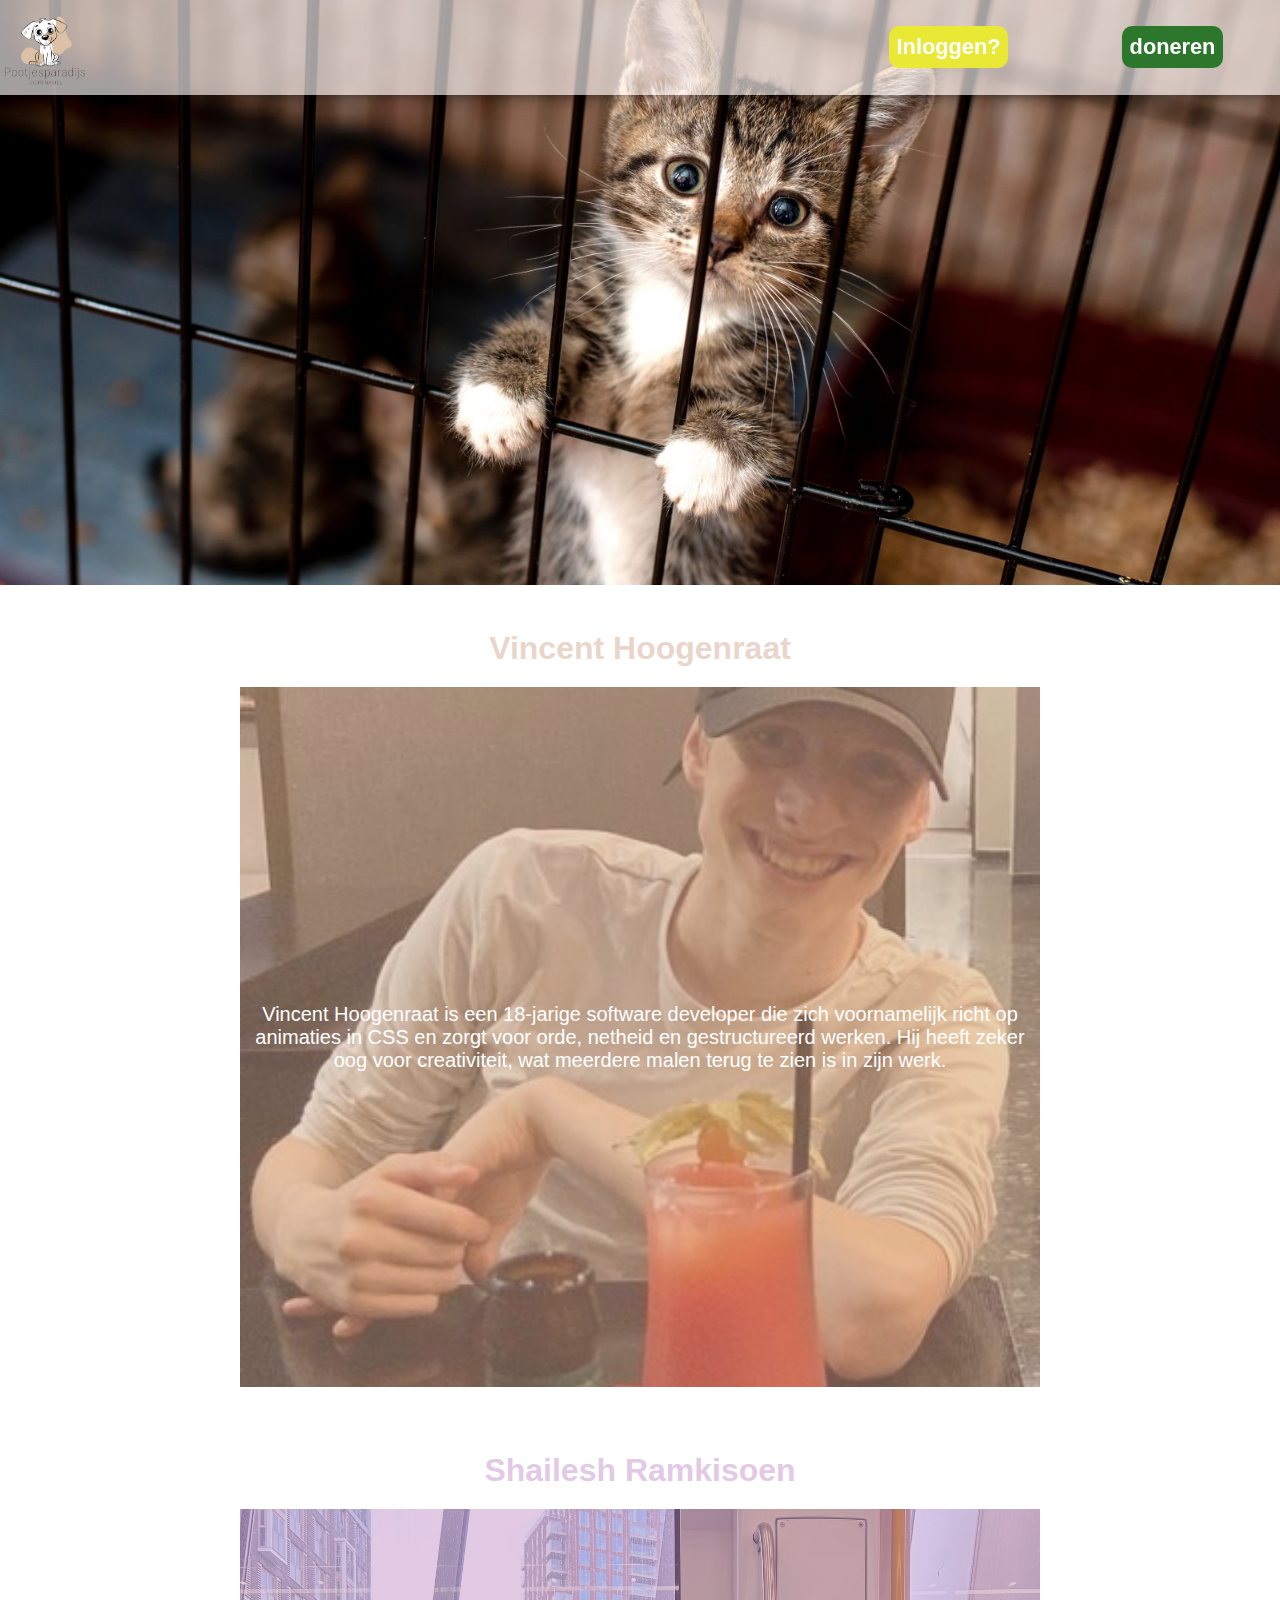
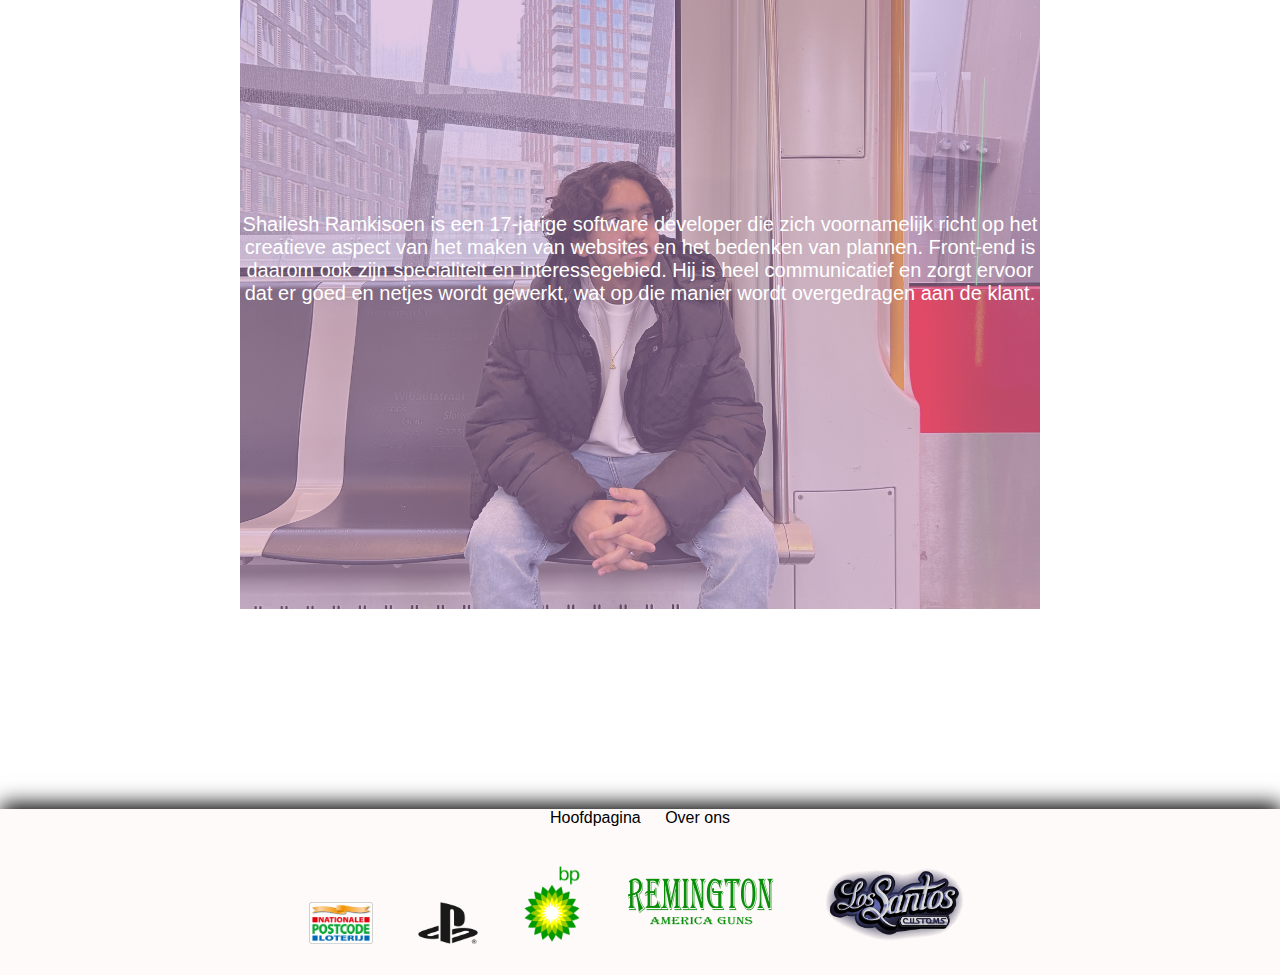
==== pages/about_us.html @ f4b12526 "final final final" ====
<!DOCTYPE html>
<html lang="en">

<head>
    <meta charset="UTF-8">
    <meta http-equiv="X-UA-Compatible" content="IE=edge">
    <meta name="viewport" content="width=device-width, initial-scale=1.0">
    <title>About us</title>
    <link rel="stylesheet" href="../style/about.css">
    <link rel="stylesheet" href="../style/site.css">
</head>

<body>
    <header>
        <div class="wrapper">
            <a href="../index.html" id="logo_header">
                <img src="../media/img/Logo.png" alt="Logo Pootjesparadijs" id="logo">
            </a>
            <div id="filler"></div>
            <div id="buttons">
                <a href="./pages/login.html">
                    <div id="log" class="header_bttn">
                        <span class="span_buttons">Inloggen?</span>
                    </div>
                </a>
                <div onclick="doneer()">
                    <div id="don" class="header_bttn">
                        <span class="span_buttons">doneren</span>
                    </div>
                </div>                
            </div>
        </div>
    </header>
    <div class="header_img"></div>

    <div class="wrapper3">

        <div class="wrapper1">
            <div class="container1">
                <h1 class="name1">Vincent Hoogenraat</h1>
            </div>
            <div class="container">
                <div class="photo photo1">
                    <img src="../media/img/VincentHoogenraat.jpeg" alt="Foto 1">
                    <div class="overlay overlay1">
                        <div class="text">Vincent Hoogenraat is een 18-jarige software developer die zich voornamelijk
                            richt op animaties in CSS en zorgt voor orde, netheid en gestructureerd werken. Hij heeft
                            zeker oog voor creativiteit, wat meerdere malen terug te zien is in zijn werk.</div>
                    </div>

                </div>
            </div>
        </div>
        <div class="wrapper1">
            <div class="container2">
                <h1 class="name2">Shailesh Ramkisoen</h1>
            </div>
            <div class="photo photo2">
                <img src="../media/img/ShaileshRamkisoen.jpeg" alt="Foto 2">
                <div class="overlay overlay2">
                    <div class="text2">Shailesh Ramkisoen is een 17-jarige software developer die zich voornamelijk
                        richt op het creatieve aspect van het maken van websites en het bedenken van plannen. Front-end
                        is daarom ook zijn specialiteit en interessegebied. Hij is heel communicatief en zorgt ervoor
                        dat er goed en netjes wordt gewerkt, wat op die manier wordt overgedragen aan de klant.</div>
                </div>
            </div>
        </div>
    </div>
    <div id="footer">
        <div class="footer_links">
            <a href="../index.html">Hoofdpagina</a>
            <a href="about_us.html">Over ons</a>
            <!--- Voeg hier meer links toe naarmate het nodig is --->
        </div>
        <div class="filler3"></div>
        <div class="footer_cont" id="footer_main2">
            <div class="footer_img">
                <a href="https://www.postcodeloterij.nl" target="_blank">
                    <img src="../media/img/PostcodeLoterij.png" alt="PostcodeLoterij" width="64px" height="42px">
                </a>
                <a href="https://www.playstation.com/en-us/" target="_blank">
                    <img src="../media/img/Playstation.png" alt="Playstation" width="60px" height="42px">
                </a>
                <a href="https://www.bp.com/" target="_blank">
                    <img src="../media/img/bp.png" alt="Shell" width="60px" height="80px">
                </a>
                <a href="https://www.remarms.com/" target="_blank">
                    <img src="../media/img/REM-L.png" alt="Shell" width="150px" height="80px">
                </a>
                <a href="https://gta.fandom.com/wiki/Los_Santos_Customs" target="_blank">
                    <img src="../media/img/LosSantosCustoms.webp" alt="Shell" width="150px" height="80px">
                </a>
            </div>
        </div>
        <div class="filler3"></div>
    </div>
    <script src="../script/doneer.js"></script>
</body>

</html>
---- style/about.css ----
.header_img {
    display: flex;
    justify-content: flex-start;
    height: 65vh; 
    overflow: hidden; 
    background-image: url(../media/img/Dierenasiel.jpg);
    background-repeat: no-repeat;
    background-size: cover;
    background-position: center;
    width: 100vw;
  }
  .container-logo {
    position: fixed;
    top: 0;
    left: 0;
  }
  
  .logo {
    width: 120px; 
    height: auto; 
  }

  
  .wrapper1 {
    display: flex;
    flex-direction: column;
    align-items: center;
    margin-top: 5vh;
  }

  .wrapper3 {
    display: flex;
    flex-direction: row;
    justify-content : center;
  }

.photo {
    position: relative;
    margin: 20px;
    width: 800px;
    height: 700px; 
    overflow: hidden;
}

.photo img {
    width: 100%;
    height: 100%;
    object-fit: cover; 
    transition: transform 0.3s ease; 
}

.photo:hover img {
    transform: scale(1.1);
}

.overlay {
    position: absolute;
    top: 0;
    left: 0;
    width: 100%;
    height: 100%;
    transition: .5s ease;
    display: flex;
    justify-content: center;
    align-items: center;
    text-align: center;
}

.overlay1 {
    background-color: rgba(212, 172, 149, 0.5);
}

.overlay2 {
    background-color: rgba(198,147,203, 0.5);
}

.text {
    color: white;
    font-size: 20px;
}
.text2 {
    color: white;
    font-size: 20px;
}

.photo:hover .overlay {
    opacity: 0.5;
}
.photo2:hover .overlay {
    opacity: 0.5;
}
.name1{
    color:rgba(212, 172, 149, 0.5); 
}

.name2{
    color:rgba(198,147,203, 0.5);; ;
}

/* media query's */

@media only screen and (max-width: 1600px)  {
    .wrapper3 {
        flex-direction: column;
    }
}

@media only screen and (max-width: 820px)  {
    .photo {
        width: 600px;
    }
}

@media only screen and (max-width: 440px)  {
    .photo {
        width: 90%;
        height: 90%;
    }
}
---- style/site.css ----
body {
    overflow-x: hidden;
    margin: 0;
    font-family: Gill Sans, sans-serif;
    color: white;
    user-select: none;
}

h1,h2,h3,h4,h5,h6 {
    margin: 0;
}

header {
    position: fixed;
    z-index: 2  ;
    height: 10.5vh;
    box-shadow: 1px -5px 20px black;
    background-color:rgba(255, 250, 250, 0.635);
    width: 100vw;
}

.header_img {
    user-select: none;
    background-repeat: no-repeat;
    background-size: cover;
    background-position: center;
    width: 100vw;
    display: flex;
    height: 65vh; 
    overflow: hidden; 
    justify-content: center;
    align-items: center;
}

.wrapper {
    height: 100%;
    width: 100%;
    display: flex;
}

#filler {
    width: 55%;
}

#logo_header {
    width: 10%;
    user-select: none;
}

#logo {
    height: 90%;
    margin: 3px;
    user-select: none;
}

#buttons {
    display: flex;
    justify-content: space-around;
    align-items: center;
    width: 35%;
    text-align: center;
}

.header_bttn {
    border-radius: 10px;
    height: 70%;
    padding: 3px;
    text-align: center;
    display: flex;
    justify-content: center;
    align-items: center;
    font-weight: bolder;
}

.span_buttons {
    font-size: 1.7vw;
    padding: 5px;
}

#log {
    background-color: rgb(232, 232, 53);
}

#don {
    background-color: rgb(45, 119, 45);
}


a {
    text-decoration: none;
    color: inherit;
}

/*Footer*/

#footer {
    background-color: rgb(255, 250, 250);
    height: auto;
    height: 13vw;
    width: 100%;
    margin-top: 20vh;
    display: flex;
    flex-direction: column;
    align-items: center; 
    justify-content: flex-end; 
    box-shadow: 1px -5px 20px black;
    text-align: center; 
}
.footer_cont {
    margin: 10px; 
    text-align: center; 
}


.footer_cont a {
    margin: 0 20px; 
}

.footer_links {
    margin-bottom: 10px; 
}

.footer_links a {
    text-decoration: none;
    color: black;
    margin: 0 10px; 
}

.footer_links a {
    text-decoration: none;
    color: black;
    margin: 0 10px; 
}

#footer > * {
    height: inherit;
}

.filler3 {
    width: 12.5%;
}

/*Donate code*/
#donate {
    position: fixed;
    top: 50%;
    left: 50%;
    transform: translate(-50%, -50%);
    z-index: 9999;
    border: none;
    
}

.donation-wrapper {
    background-color: #fff;
    border-radius: 10px;
    padding: 20px;
    box-shadow: 0 0 10px rgba(0, 0, 0, 0.1);
    text-align: center;
}

.donation-wrapper h1 {
    margin-bottom: 20px;
    color: #333;
}

.donation-options {
    display: flex;
    flex-wrap: wrap;
    justify-content: center;
}

.donation-option {
    background-color: #007bff;
    color: #fff;
    border-radius: 5px;
    padding: 10px 20px;
    margin: 10px;
    cursor: pointer;
    transition: background-color 0.3s ease;
}

.donation-option:hover {
    background-color: #0056b3;
}

.custom-donation {
    margin-top: 20px;
}

.custom-donation input {
    border: 1px solid #ccc;
    border-radius: 5px;
    padding: 5px;
    width: 100px;
    margin-right: 10px;
    text-align: center;
}

.custom-donation button {
    background-color: #007bff;
    color: #fff;
    border: none;
    padding: 8px 20px;
    cursor: pointer;
    border-radius: 5px;
    transition: background-color 0.3s ease;
}

.custom-donation button:hover {
    background-color: #0056b3;
}

.don_select {
    background-color: #0056b3;
}

/*Media Querry*/
@media only screen and (max-width: 600px){
    #buttons {
      flex-direction: column;
    }
    .span_buttons {
      font-size: 3vw;
    }
    body {
        overflow-x: hidden;
    }
  }
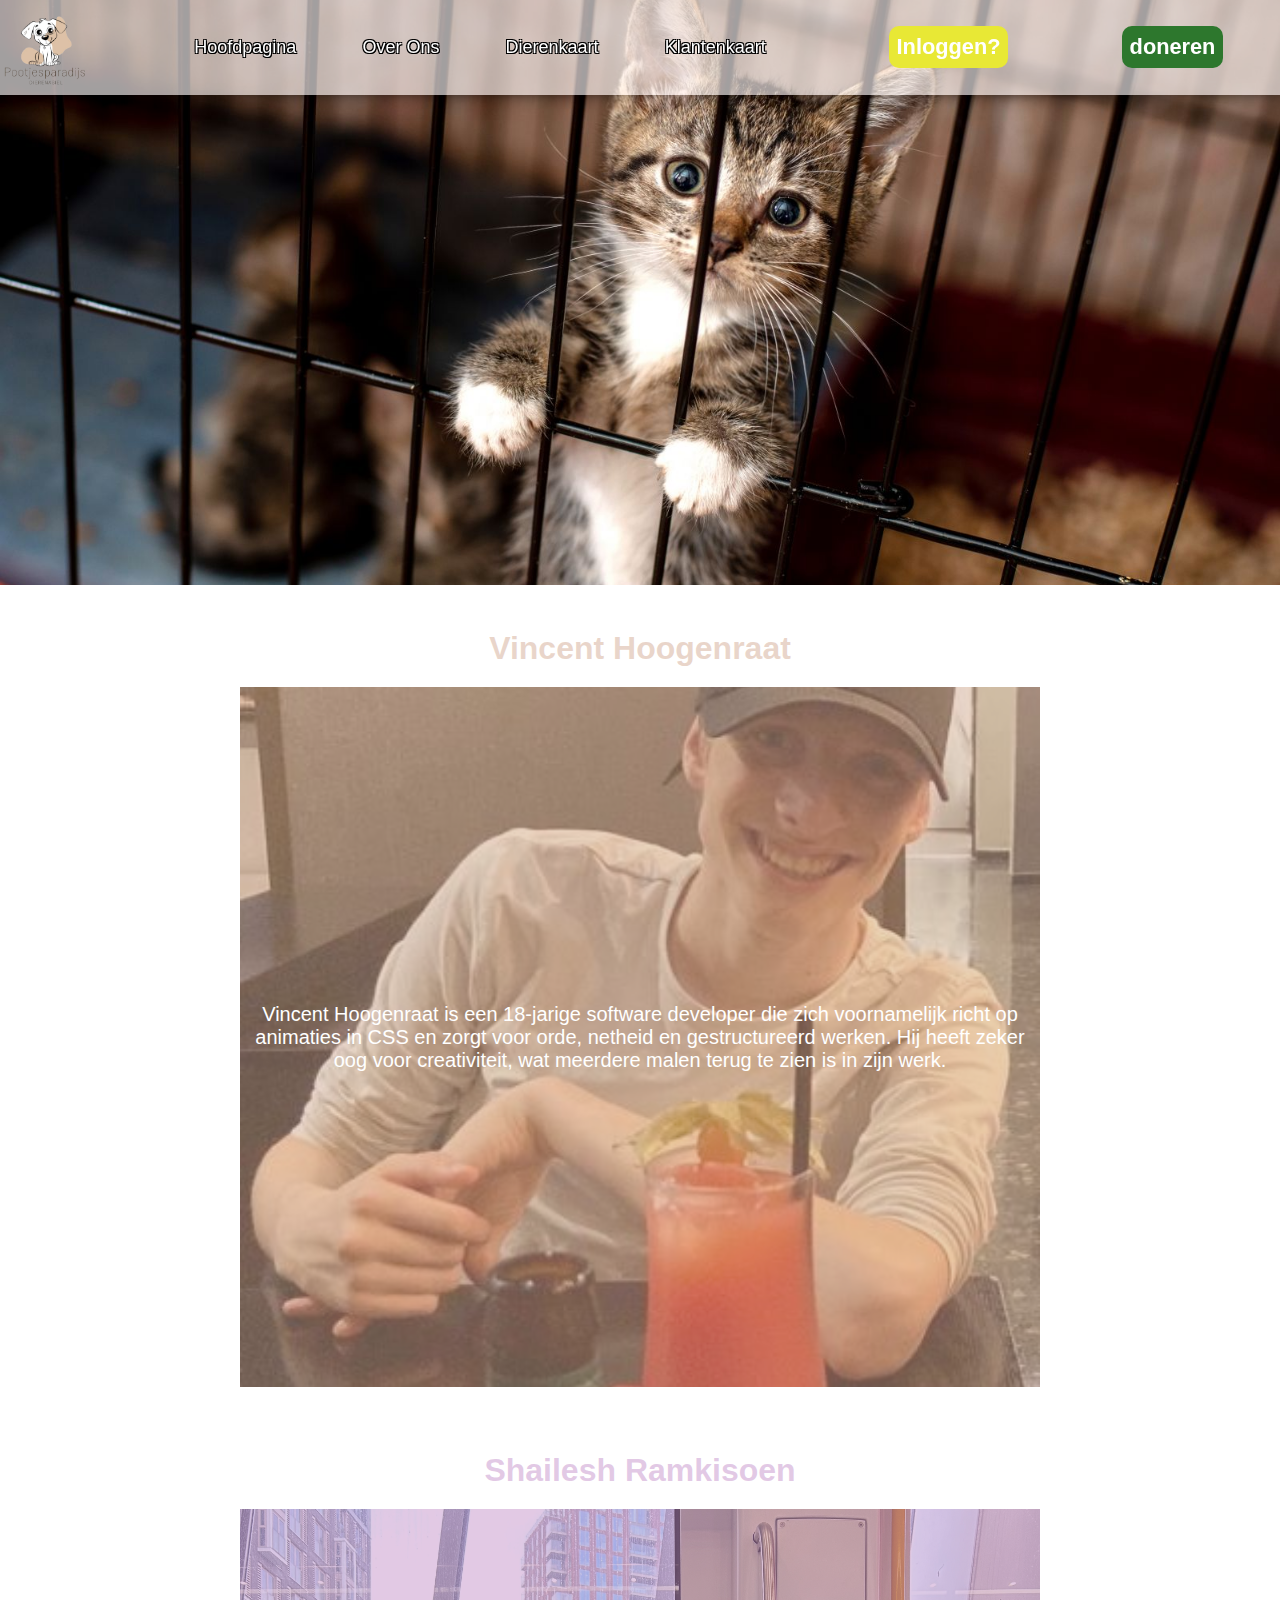
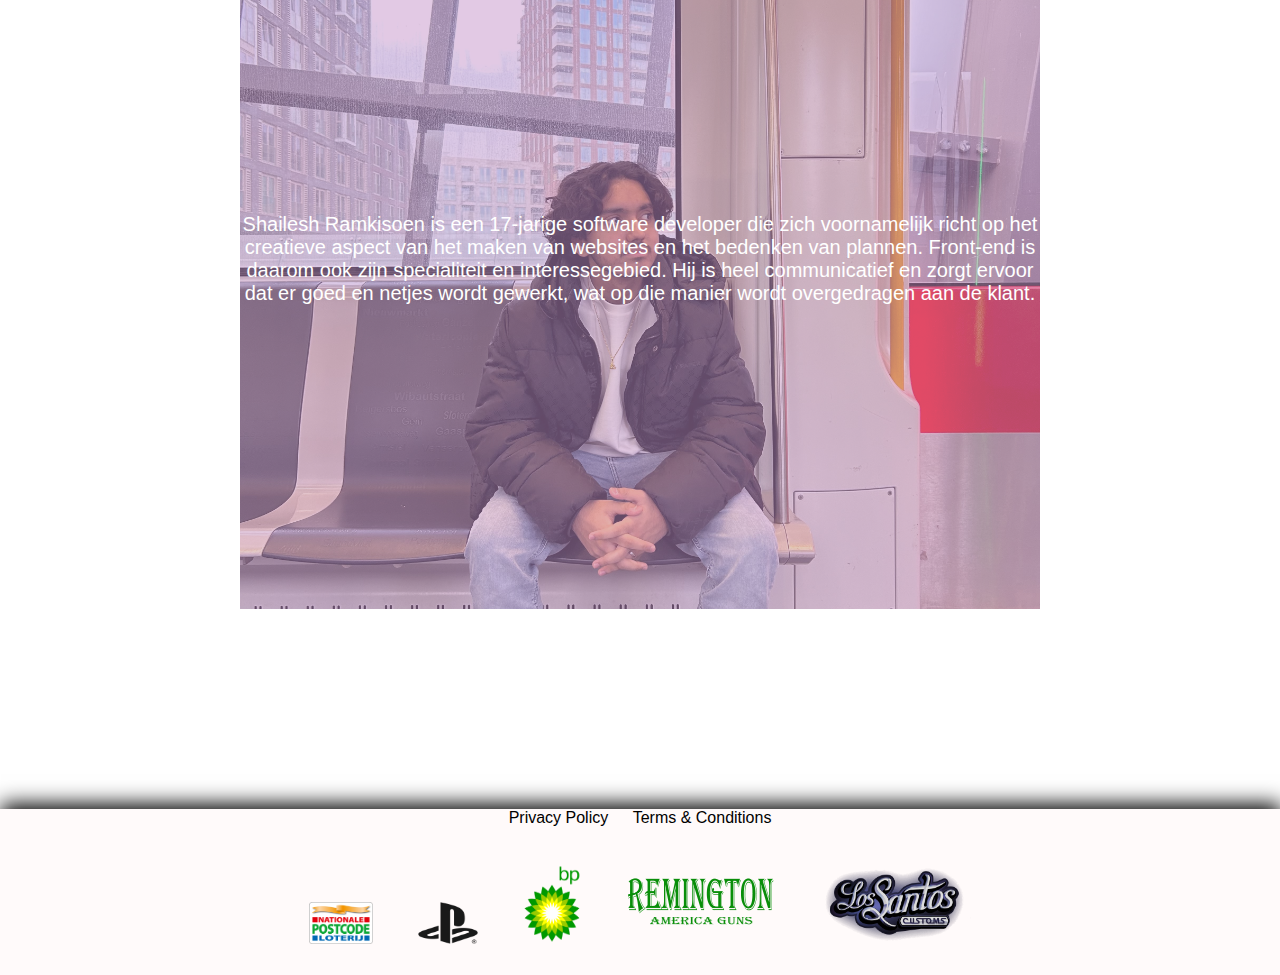
==== commit 2dea3967: "Menu aangemaakt zie description" ====
--- a/pages/about_us.html
+++ b/pages/about_us.html
@@ -13,10 +13,15 @@
 <body>
     <header>
         <div class="wrapper">
-            <a href="../index.html" id="logo_header">
+            <a href="index.php" id="logo_header">
                 <img src="../media/img/Logo.png" alt="Logo Pootjesparadijs" id="logo">
             </a>
-            <div id="filler"></div>
+            <div id="menuWrapper">
+                <a class="active" href="index.php">Hoofdpagina</a>
+                <a href="about_us.html">Over Ons</a>
+                <a href="dierenkaart.php">Dierenkaart</a>
+                <a href="klantenkaart.php">Klantenkaart</a>
+    </div>
             <div id="buttons">
                 <a href="./pages/login.html">
                     <div id="log" class="header_bttn">
@@ -27,7 +32,7 @@
                     <div id="don" class="header_bttn">
                         <span class="span_buttons">doneren</span>
                     </div>
-                </div>                
+                </div>
             </div>
         </div>
     </header>
@@ -68,8 +73,8 @@
     </div>
     <div id="footer">
         <div class="footer_links">
-            <a href="../index.html">Hoofdpagina</a>
-            <a href="about_us.html">Over ons</a>
+            <a class="policy" href="policy.html">Privacy Policy</a>
+            <a class="terms" href="terms.html">Terms & Conditions</a>
             <!--- Voeg hier meer links toe naarmate het nodig is --->
         </div>
         <div class="filler3"></div>
--- a/style/site.css
+++ b/style/site.css
@@ -6,16 +6,21 @@
     user-select: none;
 }
 
-h1,h2,h3,h4,h5,h6 {
+h1,
+h2,
+h3,
+h4,
+h5,
+h6 {
     margin: 0;
 }
 
 header {
     position: fixed;
-    z-index: 2  ;
+    z-index: 2;
     height: 10.5vh;
     box-shadow: 1px -5px 20px black;
-    background-color:rgba(255, 250, 250, 0.635);
+    background-color: rgba(255, 250, 250, 0.635);
     width: 100vw;
 }
 
@@ -26,8 +31,8 @@
     background-position: center;
     width: 100vw;
     display: flex;
-    height: 65vh; 
-    overflow: hidden; 
+    height: 65vh;
+    overflow: hidden;
     justify-content: center;
     align-items: center;
 }
@@ -38,8 +43,18 @@
     display: flex;
 }
 
-#filler {
+#menuWrapper {
+    font-size: 18px;
     width: 55%;
+    display: flex;
+    height: 100%;
+    align-items: center;
+    justify-content: space-evenly;
+    align-items: center;
+}
+
+a:hover{
+    font-size: 35px;
 }
 
 #logo_header {
@@ -70,6 +85,8 @@
     justify-content: center;
     align-items: center;
     font-weight: bolder;
+    color: white;
+    text-shadow: none;
 }
 
 .span_buttons {
@@ -88,7 +105,14 @@
 
 a {
     text-decoration: none;
-    color: inherit;
+    color: white;
+    text-shadow:
+        1px 1px 0 #000,
+      -1px -1px 0 #000,  
+       1px -1px 0 #000,
+       -1px 1px 0 #000,
+        1px 1px 0 #000;
+    transition: all 0.5s;
 }
 
 /*Footer*/
@@ -101,39 +125,48 @@
     margin-top: 20vh;
     display: flex;
     flex-direction: column;
-    align-items: center; 
-    justify-content: flex-end; 
+    align-items: center;
+    justify-content: flex-end;
     box-shadow: 1px -5px 20px black;
-    text-align: center; 
-}
+    text-align: center;
+}
+
 .footer_cont {
-    margin: 10px; 
-    text-align: center; 
+    margin: 10px;
+    text-align: center;
 }
 
 
 .footer_cont a {
-    margin: 0 20px; 
+    margin: 0 20px;
 }
 
 .footer_links {
-    margin-bottom: 10px; 
+    margin-bottom: 10px;
+    text-shadow: none;
 }
 
 .footer_links a {
     text-decoration: none;
     color: black;
-    margin: 0 10px; 
+    margin: 0 10px;
 }
 
 .footer_links a {
     text-decoration: none;
     color: black;
-    margin: 0 10px; 
-}
-
-#footer > * {
+    margin: 0 10px;
+}
+
+#footer>* {
     height: inherit;
+}
+.policy{
+    text-shadow: none;
+}
+
+.terms{
+    text-shadow: none;
 }
 
 .filler3 {
@@ -148,7 +181,7 @@
     transform: translate(-50%, -50%);
     z-index: 9999;
     border: none;
-    
+
 }
 
 .donation-wrapper {
@@ -216,14 +249,16 @@
 }
 
 /*Media Querry*/
-@media only screen and (max-width: 600px){
+@media only screen and (max-width: 600px) {
     #buttons {
-      flex-direction: column;
+        flex-direction: column;
     }
+
     .span_buttons {
-      font-size: 3vw;
+        font-size: 3vw;
     }
+
     body {
         overflow-x: hidden;
     }
-  }+}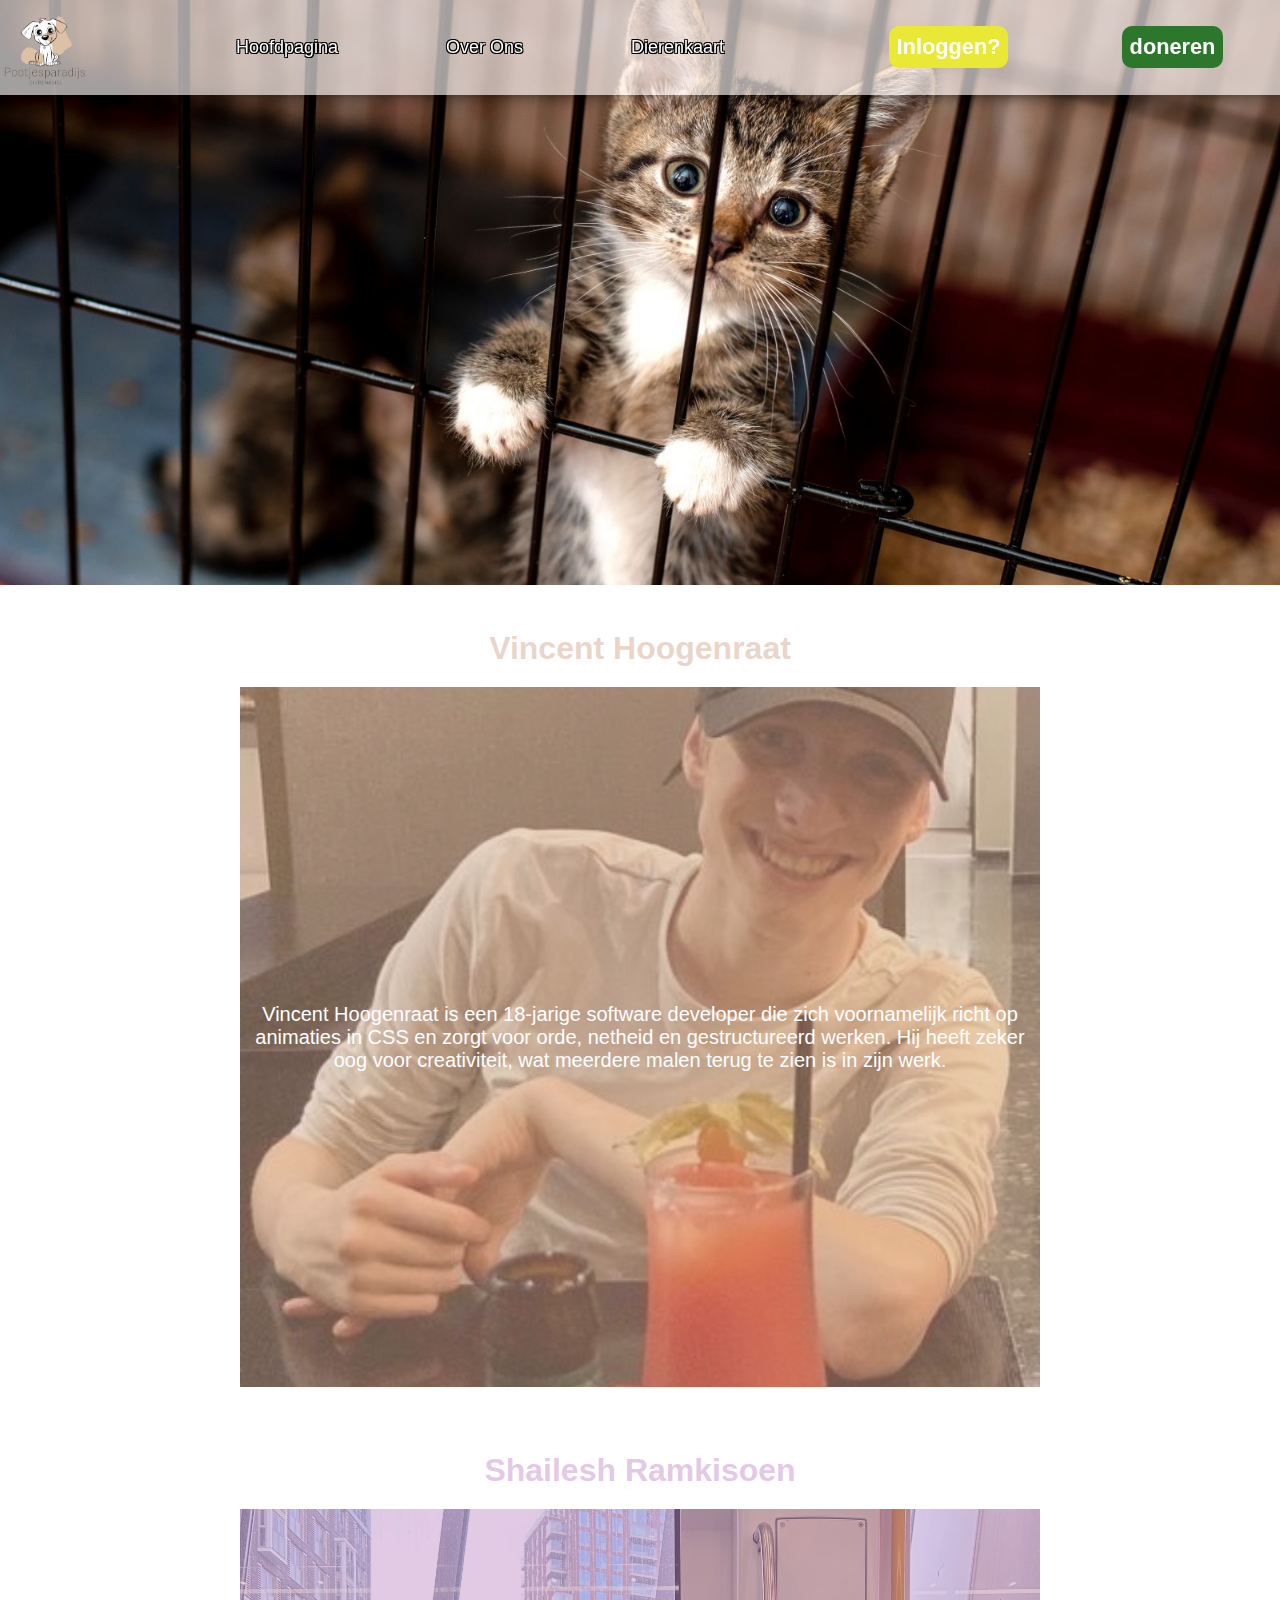
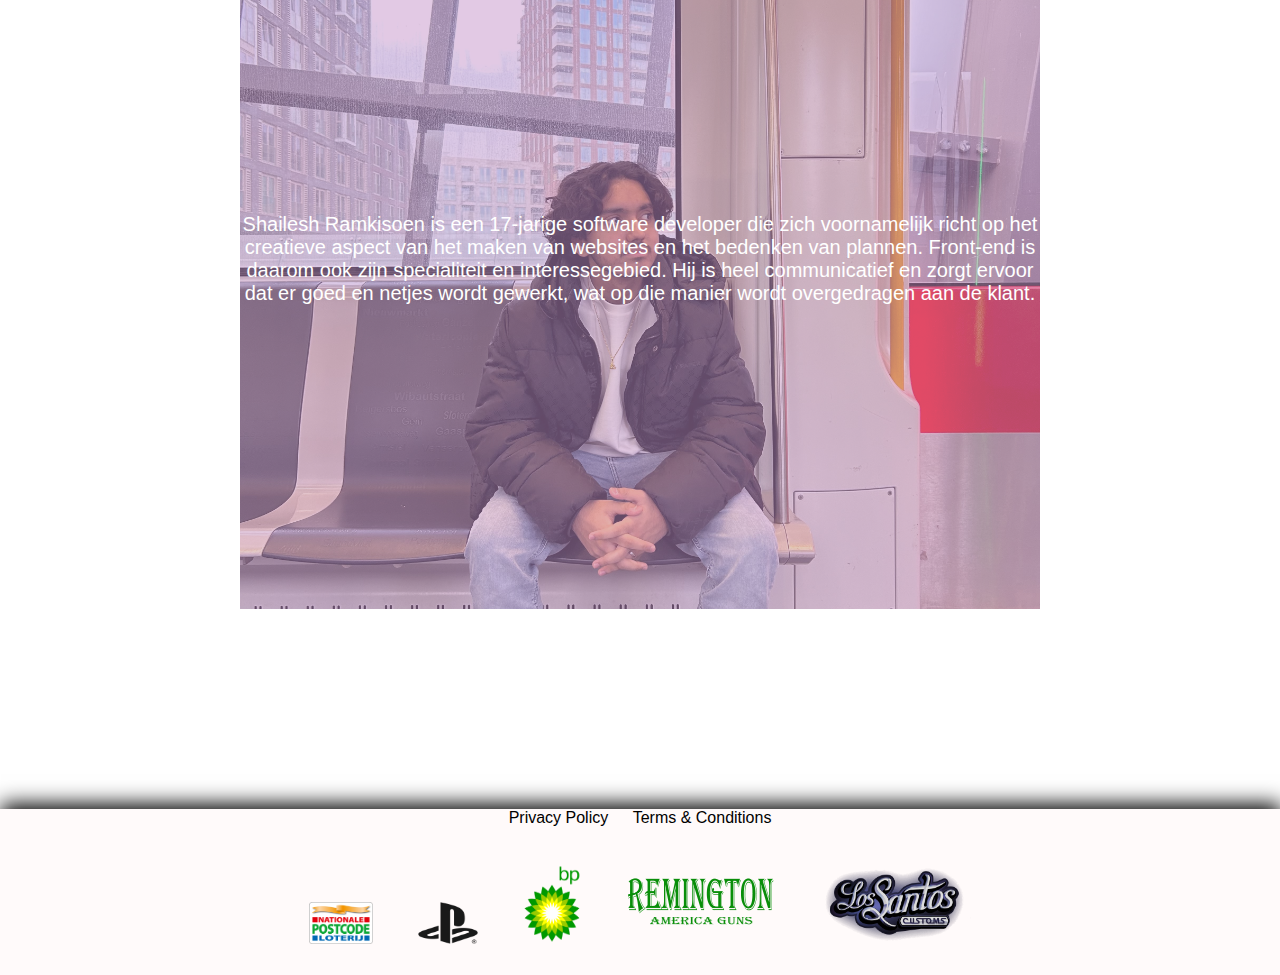
==== commit 14bc7776: "Final" ====
--- a/pages/about_us.html
+++ b/pages/about_us.html
@@ -8,22 +8,22 @@
     <title>About us</title>
     <link rel="stylesheet" href="../style/about.css">
     <link rel="stylesheet" href="../style/site.css">
+    <link rel="icon" href="../media/img/Logo.png" type="image/x-icon">
 </head>
 
 <body>
     <header>
         <div class="wrapper">
-            <a href="index.php" id="logo_header">
+            <a href="../index.php" id="logo_header">
                 <img src="../media/img/Logo.png" alt="Logo Pootjesparadijs" id="logo">
             </a>
             <div id="menuWrapper">
-                <a class="active" href="index.php">Hoofdpagina</a>
+                <a class="active" href="../index.php">Hoofdpagina</a>
                 <a href="about_us.html">Over Ons</a>
-                <a href="dierenkaart.php">Dierenkaart</a>
-                <a href="klantenkaart.php">Klantenkaart</a>
+                <a href="dierenkaart.php?soort=alle">Dierenkaart</a>
     </div>
             <div id="buttons">
-                <a href="./pages/login.html">
+                <a href="login.php">
                     <div id="log" class="header_bttn">
                         <span class="span_buttons">Inloggen?</span>
                     </div>
@@ -47,7 +47,7 @@
             <div class="container">
                 <div class="photo photo1">
                     <img src="../media/img/VincentHoogenraat.jpeg" alt="Foto 1">
-                    <div class="overlay overlay1">
+                    <div class="overlays overlay1">
                         <div class="text">Vincent Hoogenraat is een 18-jarige software developer die zich voornamelijk
                             richt op animaties in CSS en zorgt voor orde, netheid en gestructureerd werken. Hij heeft
                             zeker oog voor creativiteit, wat meerdere malen terug te zien is in zijn werk.</div>
@@ -62,7 +62,7 @@
             </div>
             <div class="photo photo2">
                 <img src="../media/img/ShaileshRamkisoen.jpeg" alt="Foto 2">
-                <div class="overlay overlay2">
+                <div class="overlays overlay2">
                     <div class="text2">Shailesh Ramkisoen is een 17-jarige software developer die zich voornamelijk
                         richt op het creatieve aspect van het maken van websites en het bedenken van plannen. Front-end
                         is daarom ook zijn specialiteit en interessegebied. Hij is heel communicatief en zorgt ervoor
@@ -80,7 +80,7 @@
         <div class="filler3"></div>
         <div class="footer_cont" id="footer_main2">
             <div class="footer_img">
-                <a href="https://www.postcodeloterij.nl" target="_blank">
+                <a href="https://www.postcodeloterij.nl/goede-doelen/overzicht/dierenbescherming" target="_blank">
                     <img src="../media/img/PostcodeLoterij.png" alt="PostcodeLoterij" width="64px" height="42px">
                 </a>
                 <a href="https://www.playstation.com/en-us/" target="_blank">
--- a/style/about.css
+++ b/style/about.css
@@ -53,7 +53,7 @@
     transform: scale(1.1);
 }
 
-.overlay {
+.overlays {
     position: absolute;
     top: 0;
     left: 0;
@@ -83,10 +83,10 @@
     font-size: 20px;
 }
 
-.photo:hover .overlay {
+.photo:hover .overlays {
     opacity: 0.5;
 }
-.photo2:hover .overlay {
+.photo2:hover .overlays {
     opacity: 0.5;
 }
 .name1{
